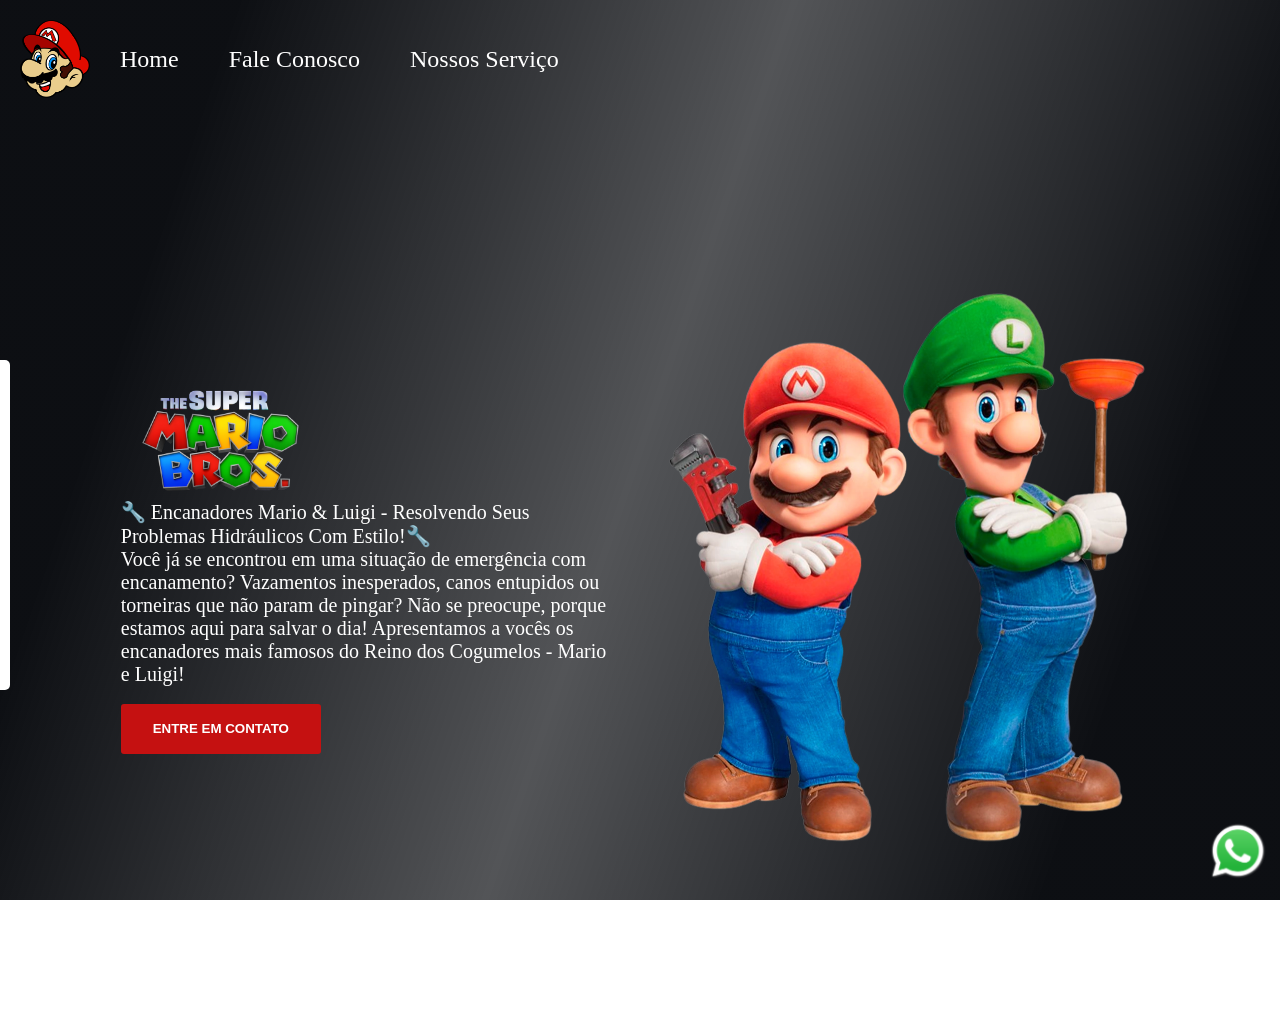
==== index.html @ 9bcf3495 "Projeto Mario Bross - Encanadores com design responsivo" ====
<!DOCTYPE html>
<html lang="pt-br">

<head>
    <meta charset="UTF-8">
    <meta name="viewport" content="width=device-width, initial-scale=1.0">
    <meta name="viewport" content="width=device-width, initial-scale=1.0">
    <link rel="stylesheet" href="style.css">
    <title>Projeto Mario Bross</title>
</head>


<body>

    <div class="header">
        <img src="./img/logo-header.png" alt="logo-header">
        <a>Home</a>
        <a onclick="ixibirForm()">Fale Conosco</a>
        <a href="servicos.html">Nossos Serviço</a>
    </div>



    <div class="caixa-principal">

        <div class="div-1">

            <img class="logo-mario" src="./img/logo.png" alt="logo-mario-bross">

            <p> 🔧 Encanadores Mario & Luigi - Resolvendo Seus Problemas Hidráulicos Com Estilo!🔧</p>

            <p>Você já se encontrou em uma situação de emergência com encanamento?
                Vazamentos inesperados, canos
                entupidos ou torneiras que não param de pingar?
                Não se preocupe, porque estamos aqui para salvar o dia!
                Apresentamos a vocês os encanadores mais famosos do Reino dos Cogumelos - Mario e Luigi!
            </p> <br>

            <button onclick="mostrarForm()">Entre em Contato</button>

        </div>


        <div class="div-2">
            <img class="logo-luidi-mario" src="./img/mario.png" alt="image-mario-luidi">
        </div>

    </div>



    <div class="caixa-video">
        <video src="./img/video.mp4" autoplay loop muted type="video/mp4"> </video>
        <div class="mascara-video"></div>
    </div>


    <div class="caixa-link-whatsapp">
        <a href="https://api.whatsapp.com/send?phone=5591999283745&text=bom%20dia%20" class="link-whatsapp">
            <img src="./img/whatsapp.png" alt="logo-whatsapp">
        </a>
    </div>

    <form class="formulario" action="https://formcarry.com/s/WyNk9UVmJAa" method="POST" enctype="multipart/form-data">
        <input placeholder="Seu Nome" type="text" name="nome" />
        <input placeholder="Seu e-mail" type="e-mail" name="e-mail" />
        <textarea placeholder="Digite seu Problema aqui..." name="problema"></textarea>
        <button type="submit">Pedir Orçamento</button>
    </form>

    <div class="mascara-formulario" onclick="esconderForm()"></div>

</body>

<script src="scripts.js"></script>


</html>
---- style.css ----
* {
    margin: 0;
    padding: 0;
    box-sizing: border-box;
}

img {
    width: 200px;
}


p {
    color: white;
    font-size: 20px;
}


button {
    background-color: #c51111;
    color: white;
    width: 200px;
    height: 50px;
    border: none;
    border-radius: 3px;
    font-weight: bold;
    text-transform: uppercase;
    cursor: pointer;
}


.logo-luidi-mario {
    width: 500px;
}


.div-1 {
    width: 46%;
}


body {
    height: 100vh;
}


.caixa-principal {
    display: flex;
    padding: 100px;
    justify-content: space-around;
    align-items: center;
    height: 100vh;
}


.caixa-video {
    position: fixed;
    top: 0;
    z-index: -1;
}


video {
    min-width: 100vw;
    min-height: 100vh;
}


.mascara-video {

    background: linear-gradient(109deg, rgba(10, 12, 16, 0.99) 15%,
            rgba(10, 12, 16, 0.7) 50%,
            rgba(10, 12, 16, 0.99) 85%);
    width: 100%;
    height: 100%;
    position: fixed;
    top: 0;
}



.header {
    display: flex;
    align-items: center;
    gap: 30px;
    padding: 20px;
}



.header img {
    width: 70px;
}



.header a {

    color: white;
    margin-right: 20px;
    font-size: 24px;
    top: 10px;
    cursor: pointer;
    text-decoration: none;
}




.header a:hover {
    color: #c51111;
    transition: 0.5s ease-in-out;
}


.caixa-link-whatsapp {
    position: fixed;
    bottom: 15px;
    right: 12px;
}



.link-whatsapp img {
    width: 60px;
}


.link-whatsapp {
    cursor: pointer;
}


form {
    background-color: white;

    position: fixed;
    top: 40%;
    left: -340px;

    /* 
    posição final
    left: 50%; 
     transform: translateX(-50%);
     */

    display: flex;
    gap: 20px;
    flex-direction: column;

    padding: 20px;
    border-radius: 5px;
    width: 350px;
    z-index: 1;
    transition: 0.5s left ease-in-out;
}


form input {
    height: 40px;
    padding-left: 5px;
    border-radius: 5px;
    border: 1px solid gray;
    outline-color: #18d80f;

}


form textarea {
    padding-left: 5px;
    border-radius: 5px;
    border: 1px solid gray;
    outline-color: #18d80f;
    height: 100px;
}

.mascara-formulario {
    width: 100%;
    height: 100%;
    position: fixed;
    top: 0;
    background: linear-gradient(109deg, rgba(10, 12, 16, 0.99) 15%, rgba(10, 12, 16, 0.7) 50%, rgba(10, 12, 16, 0.99) 85%);
    visibility: hidden;
    transition: 0.5s visibility ease-in-out;
}

@media (max-width: 768px) {

    .caixa-principal {
        flex-direction: column;
        padding: 50px 20px;
        height: auto;
        gap: 30px;
    }

    .div-1 {
        width: 100%;
        text-align: center;
    }

    .div-2 {
        width: 100%;
    }

    .logo-luidi-mario {
        width: 300px;
    }

    img {
        width: 150px;
    }

    p {
        font-size: 16px;
    }

    button {
        width: 100%;
        height: 45px;
    }

    .header {
        flex-direction: column;
        gap: 15px;
        padding: 10px;
    }

    .header a {
        font-size: 18px;
        margin-right: 10px;
    }

    form {
        width: 90%;
        left: -100%;
    }
}


/* CELULARES (até 480px) */
@media (max-width: 480px) {

    .caixa-principal {
        padding: 30px 15px;
        gap: 20px;
    }

    .logo-mario {
        width: 120px;
    }

    .logo-luidi-mario {
        width: 200px;
    }

    img {
        width: 100px;
    }

    p {
        font-size: 14px;
    }

    button {
        width: 100%;
        height: 40px;
        font-size: 14px;
    }

    .header {
        padding: 10px 5px;
    }

    .header img {
        width: 50px;
    }

    .header a {
        font-size: 14px;
        margin-right: 5px;
    }

    .link-whatsapp img {
        width: 50px;
    }

    form {
        width: 95%;
        padding: 15px;
        left: -100%;
    }

    form input,
    form textarea {
        font-size: 14px;
    }

    .mascara-formulario {
        z-index: 0;
    }
}
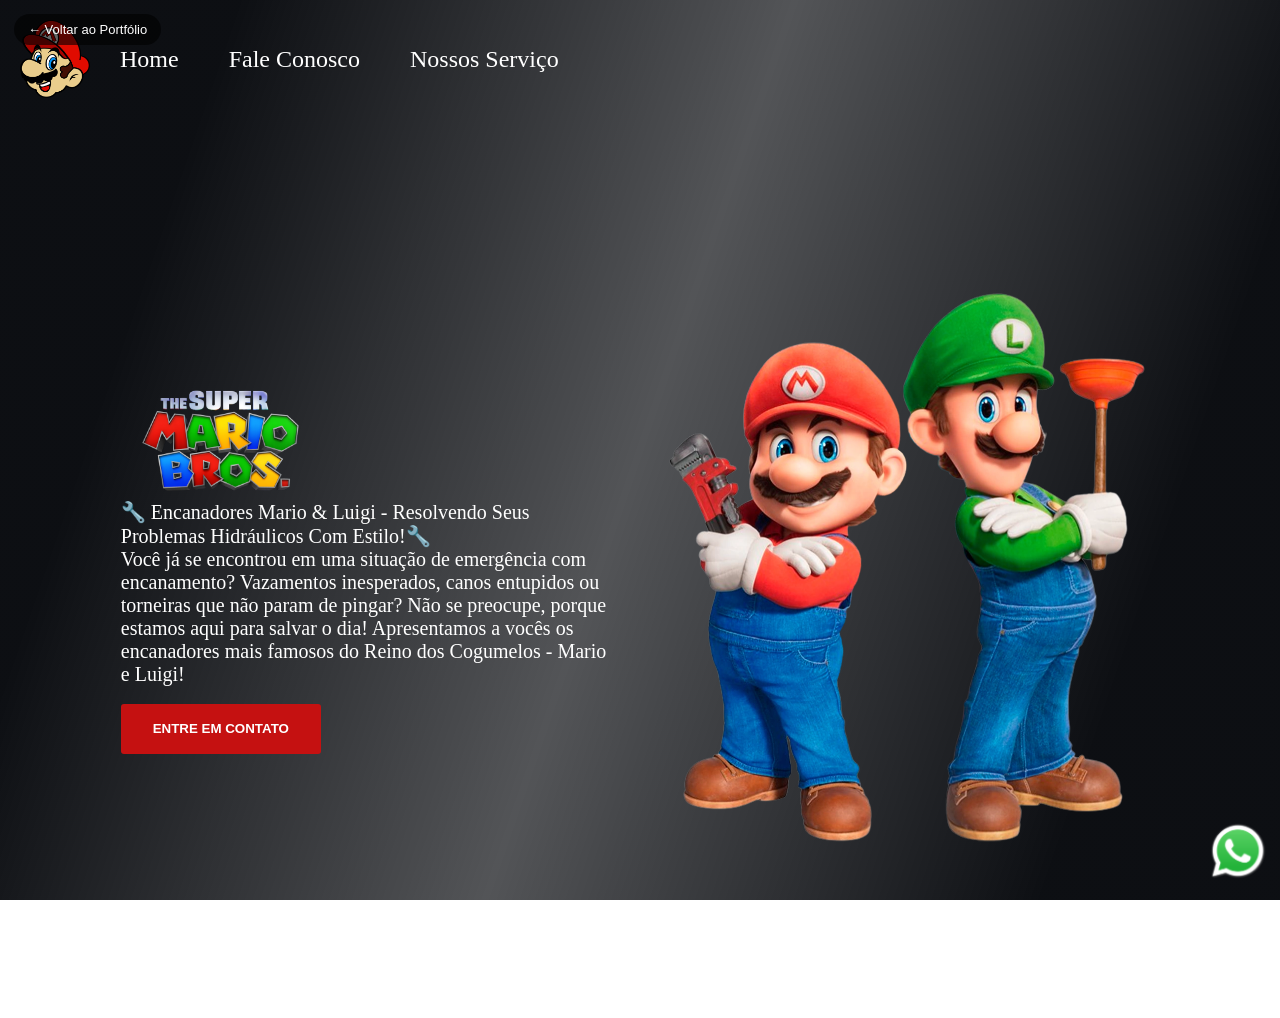
==== commit f643551d: "Adiciona botao de volta ao portifolio" ====
--- a/index.html
+++ b/index.html
@@ -11,6 +11,9 @@
 
 
 <body>
+    <a href="https://porfifolio-theta.vercel.app/"
+        style="position:fixed;top:14px;left:14px;z-index:9999;background:rgba(0,0,0,0.6);color:#fff;text-decoration:none;font-size:13px;padding:8px 14px;border-radius:20px;display:inline-flex;align-items:center;gap:6px;font-family:Arial,sans-serif;">←
+        Voltar ao Portfólio</a>
 
     <div class="header">
         <img src="./img/logo-header.png" alt="logo-header">
--- a/style.css
+++ b/style.css
@@ -8,12 +8,10 @@
     width: 200px;
 }
 
-
 p {
     color: white;
     font-size: 20px;
 }
-
 
 button {
     background-color: #c51111;
@@ -27,21 +25,18 @@
     cursor: pointer;
 }
 
-
 .logo-luidi-mario {
     width: 500px;
 }
 
-
 .div-1 {
     width: 46%;
 }
 
-
 body {
     height: 100vh;
-}
-
+    overflow-x: hidden;
+}
 
 .caixa-principal {
     display: flex;
@@ -51,32 +46,29 @@
     height: 100vh;
 }
 
-
 .caixa-video {
     position: fixed;
     top: 0;
     z-index: -1;
 }
-
 
 video {
     min-width: 100vw;
     min-height: 100vh;
 }
 
-
 .mascara-video {
-
-    background: linear-gradient(109deg, rgba(10, 12, 16, 0.99) 15%,
-            rgba(10, 12, 16, 0.7) 50%,
-            rgba(10, 12, 16, 0.99) 85%);
+    background: linear-gradient(
+        109deg,
+        rgba(10, 12, 16, 0.99) 15%,
+        rgba(10, 12, 16, 0.7) 50%,
+        rgba(10, 12, 16, 0.99) 85%
+    );
     width: 100%;
     height: 100%;
     position: fixed;
     top: 0;
 }
-
-
 
 .header {
     display: flex;
@@ -85,16 +77,11 @@
     padding: 20px;
 }
 
-
-
 .header img {
     width: 70px;
 }
 
-
-
 .header a {
-
     color: white;
     margin-right: 20px;
     font-size: 24px;
@@ -103,45 +90,34 @@
     text-decoration: none;
 }
 
-
-
-
 .header a:hover {
     color: #c51111;
     transition: 0.5s ease-in-out;
 }
 
-
 .caixa-link-whatsapp {
     position: fixed;
     bottom: 15px;
     right: 12px;
-}
-
-
+    z-index: 10;
+}
 
 .link-whatsapp img {
     width: 60px;
 }
 
-
 .link-whatsapp {
     cursor: pointer;
 }
 
-
+/* ===== FORMULÁRIO ===== */
 form {
     background-color: white;
-
-    position: fixed;
-    top: 40%;
-    left: -340px;
-
-    /* 
-    posição final
-    left: 50%; 
-     transform: translateX(-50%);
-     */
+    position: fixed;
+    top: 50%;
+    /* Começa completamente fora da tela pela esquerda */
+    left: -110vw;
+    transform: translateY(-50%);
 
     display: flex;
     gap: 20px;
@@ -150,10 +126,15 @@
     padding: 20px;
     border-radius: 5px;
     width: 350px;
-    z-index: 1;
-    transition: 0.5s left ease-in-out;
-}
-
+    z-index: 999;
+    transition: left 0.5s ease-in-out;
+}
+
+/* Classe ativa: centraliza o formulário na tela */
+form.ativo {
+    left: 50%;
+    transform: translate(-50%, -50%);
+}
 
 form input {
     height: 40px;
@@ -161,9 +142,7 @@
     border-radius: 5px;
     border: 1px solid gray;
     outline-color: #18d80f;
-
-}
-
+}
 
 form textarea {
     padding-left: 5px;
@@ -173,16 +152,32 @@
     height: 100px;
 }
 
+/* ===== MÁSCARA DO FORMULÁRIO ===== */
 .mascara-formulario {
     width: 100%;
     height: 100%;
     position: fixed;
     top: 0;
-    background: linear-gradient(109deg, rgba(10, 12, 16, 0.99) 15%, rgba(10, 12, 16, 0.7) 50%, rgba(10, 12, 16, 0.99) 85%);
+    left: 0;
+    background: linear-gradient(
+        109deg,
+        rgba(10, 12, 16, 0.99) 15%,
+        rgba(10, 12, 16, 0.7) 50%,
+        rgba(10, 12, 16, 0.99) 85%
+    );
     visibility: hidden;
-    transition: 0.5s visibility ease-in-out;
-}
-
+    opacity: 0;
+    z-index: 998;
+    transition: visibility 0.5s ease-in-out, opacity 0.5s ease-in-out;
+}
+
+/* Classe ativa da máscara */
+.mascara-formulario.ativa {
+    visibility: visible;
+    opacity: 1;
+}
+
+/* ===== TABLETS (até 768px) ===== */
 @media (max-width: 768px) {
 
     .caixa-principal {
@@ -222,6 +217,7 @@
         flex-direction: column;
         gap: 15px;
         padding: 10px;
+        text-align: center;
     }
 
     .header a {
@@ -230,13 +226,17 @@
     }
 
     form {
-        width: 90%;
-        left: -100%;
-    }
-}
-
-
-/* CELULARES (até 480px) */
+        width: 85%;
+        left: -110vw;
+    }
+
+    form.ativo {
+        left: 50%;
+        transform: translate(-50%, -50%);
+    }
+}
+
+/* ===== CELULARES (até 480px) ===== */
 @media (max-width: 480px) {
 
     .caixa-principal {
@@ -284,9 +284,14 @@
     }
 
     form {
-        width: 95%;
+        width: 92%;
         padding: 15px;
-        left: -100%;
+        left: -110vw;
+    }
+
+    form.ativo {
+        left: 50%;
+        transform: translate(-50%, -50%);
     }
 
     form input,
@@ -295,6 +300,6 @@
     }
 
     .mascara-formulario {
-        z-index: 0;
+        z-index: 998;
     }
 }
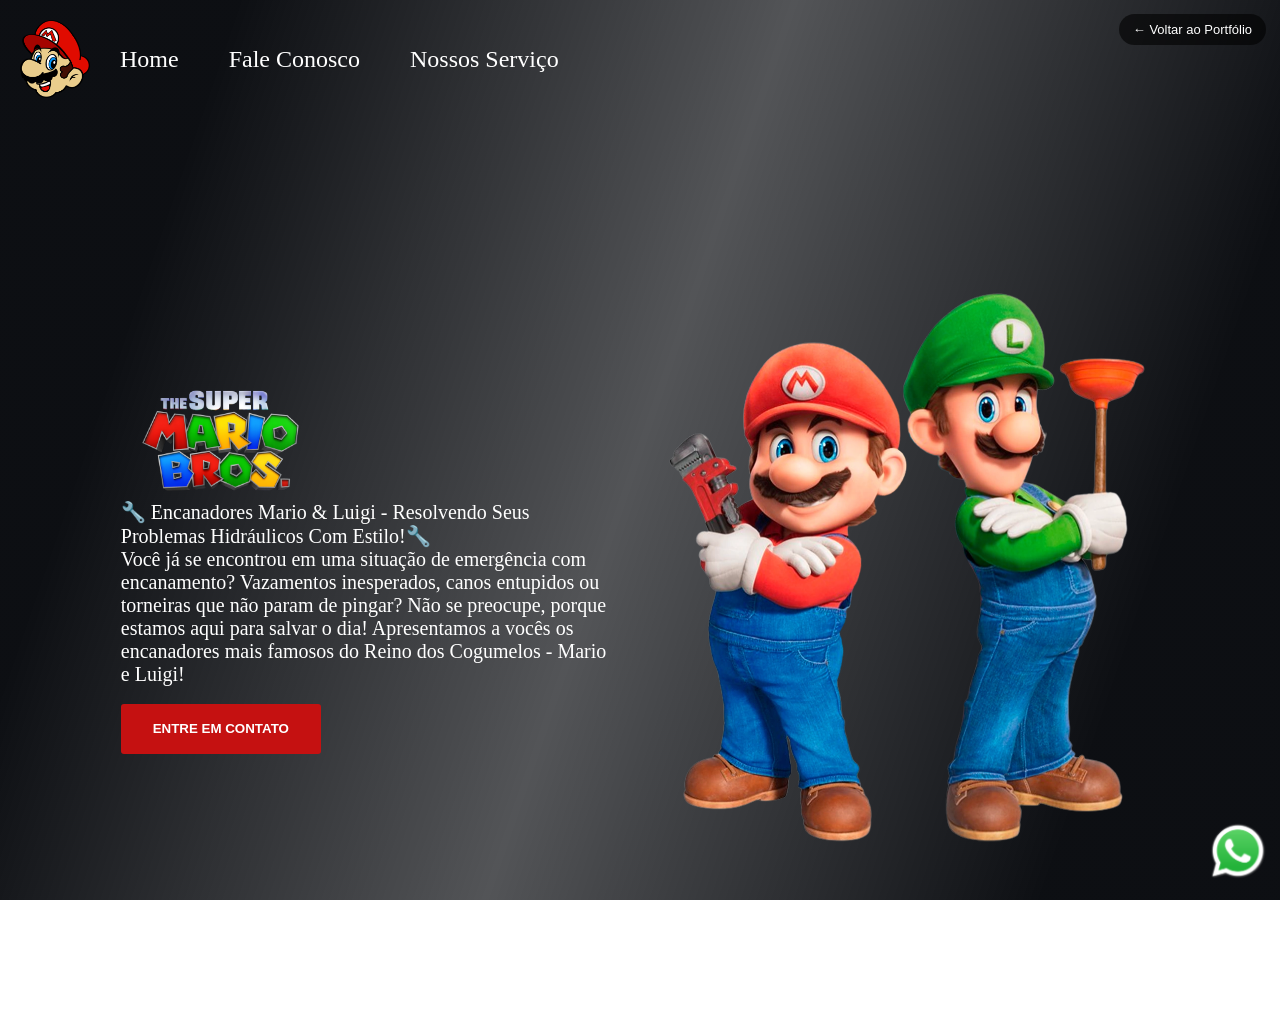
==== commit fef8d15e: "Adiciona posição do botão voltar para o portifólio" ====
--- a/index.html
+++ b/index.html
@@ -12,7 +12,7 @@
 
 <body>
     <a href="https://porfifolio-theta.vercel.app/"
-        style="position:fixed;top:14px;left:14px;z-index:9999;background:rgba(0,0,0,0.6);color:#fff;text-decoration:none;font-size:13px;padding:8px 14px;border-radius:20px;display:inline-flex;align-items:center;gap:6px;font-family:Arial,sans-serif;">←
+        style="position:fixed;top:14px;right:14px;z-index:9999;background:rgba(0,0,0,0.6);color:#fff;text-decoration:none;font-size:13px;padding:8px 14px;border-radius:20px;display:inline-flex;align-items:center;gap:6px;font-family:Arial,sans-serif;">←
         Voltar ao Portfólio</a>
 
     <div class="header">
